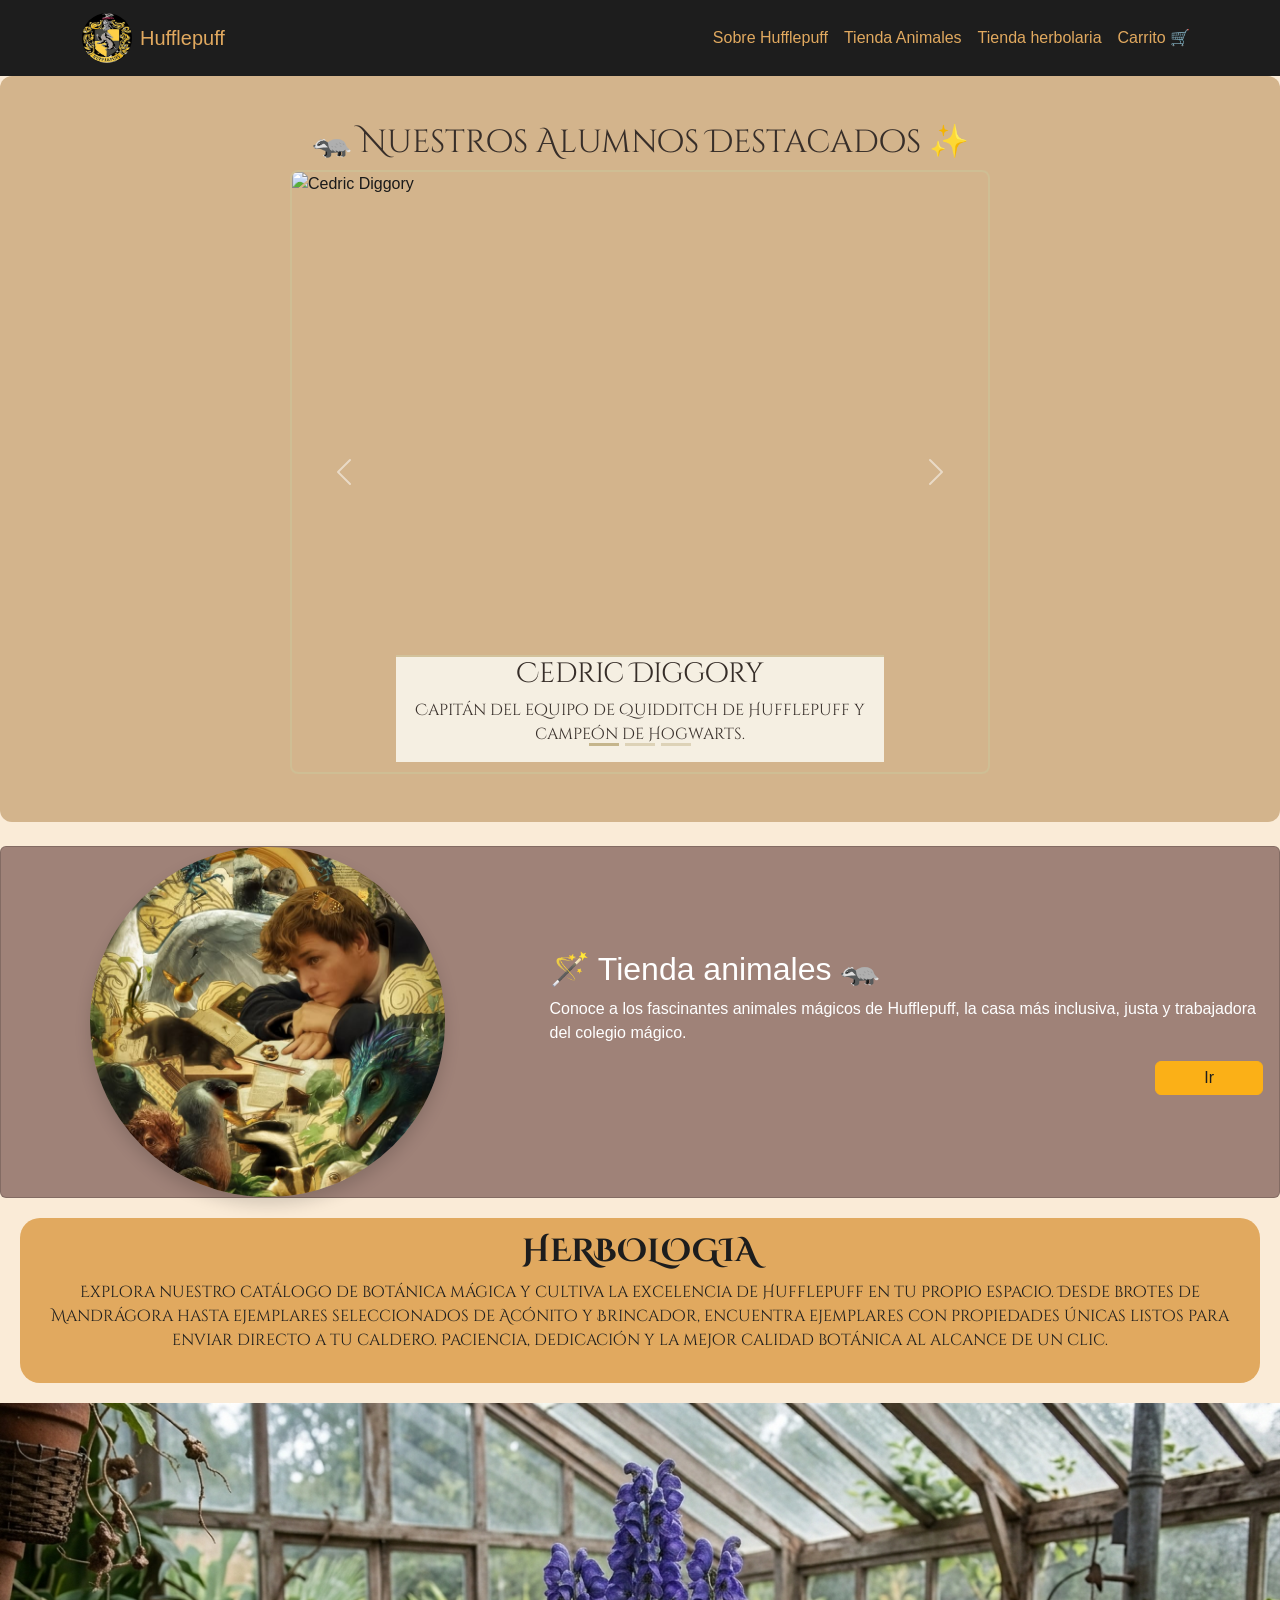
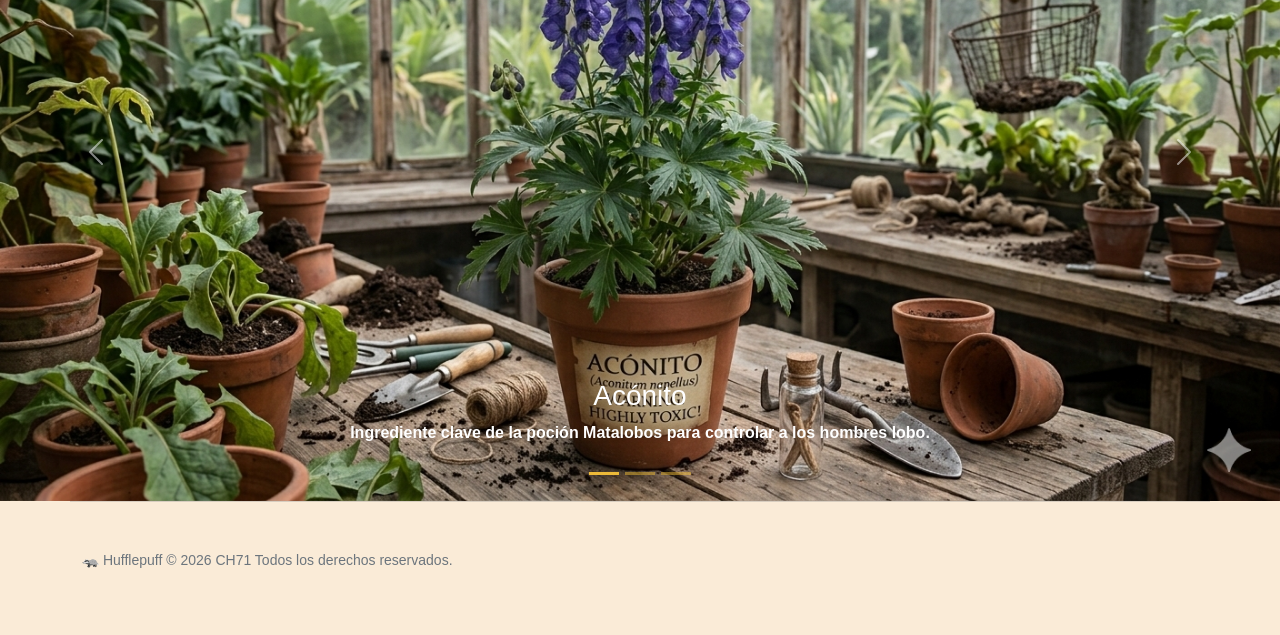
==== index.html @ 20fa6cd5 "propuesta final" ====
<!doctype html>
<html lang="es">
  <head>
    <meta charset="UTF-8" />
    <meta name="viewport" content="width=device-width, initial-scale=1.0" />
    <title>Bienvenido a Hufflepuff</title>
    <link
      href="https://cdn.jsdelivr.net/npm/bootstrap@5.3.8/dist/css/bootstrap.min.css"
      rel="stylesheet"
      integrity="sha384-sRIl4kxILFvY47J16cr9ZwB07vP4J8+LH7qKQnuqkuIAvNWLzeN8tE5YBujZqJLB"
      crossorigin="anonymous"
    />
    <link href="styles.css" rel="stylesheet" />
    <link
      href="https://fonts.googleapis.com/css2?family=Cinzel:wght@400;600;700&family=Cinzel+Decorative:wght@700&display=swap"
      rel="stylesheet"
    />
  </head>

  <body>
    <!-- NAVBAR -->
    <nav class="navbar navbar-dark navbar-expand-lg navbar-hufflepuff">
      <div class="container">
        <a class="navbar-brand d-flex align-items-center" href="index.html">
          <img
            src="assets/logo.jpeg"
            alt="Logo Hufflepuff"
            width="50"
            height="50"
            class="me-2 rounded-circle"
          />
          Hufflepuff
        </a>
        <button
          class="navbar-toggler"
          type="button"
          data-bs-toggle="collapse"
          data-bs-target="#navbarNav"
          aria-controls="navbarNav"
          aria-expanded="false"
          aria-label="Abrir navegación"
        >
          <span class="navbar-toggler-icon"></span>
        </button>
        <div class="collapse navbar-collapse" id="navbarNav">
          <ul class="navbar-nav ms-auto">
            <li class="nav-item">
              <a class="nav-link" href="index.html#alumnos">Sobre Hufflepuff</a>
            </li>
            <li class="nav-item">
              <a class="nav-link" href="cards-animales.html">Tienda Animales</a>
            </li>
            <li class="nav-item">
              <a class="nav-link" href="cards-herbolaria.html"
                >Tienda herbolaria</a
              >
            </li>
            <li class="nav-item">
              <a class="nav-link" href="carrito.html">Carrito 🛒</a>
            </li>
          </ul>
        </div>
      </div>
    </nav>
    <!-- ALUMNOS DESTACADOS MAFER -->
    <div id="seccion-alumnos">
      <section id="alumnos" class="container py-5">
        <h2 class="text-center alumnos-title">
          🦡 Nuestros Alumnos Destacados ✨
        </h2>
        <div id="carouselAlumnos" class="carousel slide">
          <div class="carousel-indicators">
            <button
              type="button"
              data-bs-target="#carouselAlumnos"
              data-bs-slide-to="0"
              class="active"
              aria-current="true"
              aria-label="Slide 1"
            ></button>
            <button
              type="button"
              data-bs-target="#carouselAlumnos"
              data-bs-slide-to="1"
              aria-label="Slide 2"
            ></button>
            <button
              type="button"
              data-bs-target="#carouselAlumnos"
              data-bs-slide-to="2"
              aria-label="Slide 3"
            ></button>
          </div>
          <div class="carousel-inner">
            <div class="carousel-item active">
              <img
                src="https://i.pinimg.com/1200x/90/15/7f/90157fadba393e586f8248d897877038.jpg"
                class="d-block w-100"
                alt="Cedric Diggory"
              />
              <div class="carousel-caption d-none d-md-block">
                <h3>Cedric Diggory</h3>
                <p>
                  Capitán del equipo de Quidditch de Hufflepuff y campeón de
                  Hogwarts.
                </p>
              </div>
            </div>
            <div class="carousel-item">
              <img
                src="https://i.pinimg.com/736x/89/72/cd/8972cda041435fb4833280f34f14a9ff.jpg"
                class="d-block w-100"
                alt="Newt Scamander"
              />
              <div class="carousel-caption d-none d-md-block">
                <h3>Newt Scamander</h3>
                <p>
                  Renombrado magizoologista y autor de Animales fantásticos.
                </p>
              </div>
            </div>
            <div class="carousel-item">
              <img
                src="https://i.pinimg.com/1200x/03/ce/29/03ce2988cb47e7d53c531d5679399386.jpg"
                class="d-block w-100"
                alt="Nymphadora Tonks"
              />
              <div class="carousel-caption d-none d-md-block">
                <h3>Nymphadora Tonks</h3>
                <p>
                  Metamorfomaga, miembro de la Orden del Fénix y gran
                  aventurera.
                </p>
              </div>
            </div>
          </div>
          <button
            class="carousel-control-prev"
            type="button"
            data-bs-target="#carouselAlumnos"
            data-bs-slide="prev"
          >
            <span class="carousel-control-prev-icon" aria-hidden="true"></span
            ><span class="visually-hidden">Anterior</span>
          </button>
          <button
            class="carousel-control-next"
            type="button"
            data-bs-target="#carouselAlumnos"
            data-bs-slide="next"
          >
            <span class="carousel-control-next-icon" aria-hidden="true"></span
            ><span class="visually-hidden">Siguiente</span>
          </button>
        </div>
      </section>
    </div>

    <!-- TIENDA DE ANIMALES -->
    <section id="animales" class="container-fluid mt-4 px-0">
      <div class="card card-criaturas text-white">
        <div class="row g-0 align-items-center">
          <div
            class="col-md-5 d-flex justify-content-center align-items-center"
          >
            <img
              src="assets/Animales.jpg"
              class="img-fluid rounded-circle imgCriaturas shadow"
              alt="Animales mágicos"
            />
          </div>
          <div class="col-md-7">
            <div class="card-body">
              <h2 class="card-title">🪄 Tienda animales 🦡</h2>
              <p class="card-text">
                Conoce a los fascinantes animales mágicos de Hufflepuff, la casa
                más inclusiva, justa y trabajadora del colegio mágico.
              </p>
              <div class="text-end">
                <a
                  href="cards-animales.html"
                  class="btn btn-hufflepuff py-1 px-5"
                  >Ir</a
                >
              </div>
            </div>
          </div>
        </div>
      </div>
    </section>

    <!-- HERBOLOGÍA -->
    <section id="herbologia">
      <div id="title-herb">
        <h2><b>HERBOLOGIA</b></h2>
        <p>
          Explora nuestro catálogo de botánica mágica y cultiva la excelencia de
          Hufflepuff en tu propio espacio. Desde brotes de Mandrágora hasta
          ejemplares seleccionados de Acónito y Brincador, encuentra ejemplares
          con propiedades únicas listos para enviar directo a tu caldero.
          Paciencia, dedicación y la mejor calidad botánica al alcance de un
          clic.
        </p>
      </div>

      <div id="carouselExampleCaptions" class="carousel slide div-carrusel">
        <div class="carousel-indicators">
          <button
            type="button"
            data-bs-target="#carouselExampleCaptions"
            data-bs-slide-to="0"
            class="active"
            aria-current="true"
            aria-label="Slide 1"
          ></button>
          <button
            type="button"
            data-bs-target="#carouselExampleCaptions"
            data-bs-slide-to="1"
            aria-label="Slide 2"
          ></button>
          <button
            type="button"
            data-bs-target="#carouselExampleCaptions"
            data-bs-slide-to="2"
            aria-label="Slide 3"
          ></button>
        </div>
        <div class="carousel-inner">
          <div class="carousel-item active">
            <a href="cards-herbolaria.html"
              ><img
                src="assets/aconito.jpg"
                class="d-block w-100"
                alt="Acónito"
            /></a>
            <div class="carousel-caption d-none d-md-block">
              <h3 class="planta">Acónito</h3>
              <p class="descripcion-img">
                <b
                  >Ingrediente clave de la poción Matalobos para controlar a los
                  hombres lobo.</b
                >
              </p>
            </div>
          </div>
          <div class="carousel-item">
            <a href="cards-herbolaria.html"
              ><img
                src="assets/brincador.jpg"
                class="d-block w-100"
                alt="Brincador"
            /></a>
            <div class="carousel-caption d-none d-md-block">
              <h3 class="planta">Brincador</h3>
              <p class="descripcion-img">
                <b>Con el brincador, puedes crear una poción para Encoger.</b>
              </p>
            </div>
          </div>
          <div class="carousel-item">
            <a href="cards-herbolaria.html"
              ><img
                src="assets/mandragora.jpg"
                class="d-block w-100"
                alt="Mandrágora"
            /></a>
            <div class="carousel-caption d-none d-md-block">
              <h3 class="planta">Mandrágora</h3>
              <p class="descripcion-img">
                <b
                  >Su jugo restaurador es el ingrediente principal del filtro
                  para despetrificar.</b
                >
              </p>
            </div>
          </div>
        </div>
        <button
          class="carousel-control-prev"
          type="button"
          data-bs-target="#carouselExampleCaptions"
          data-bs-slide="prev"
        >
          <span class="carousel-control-prev-icon" aria-hidden="true"></span
          ><span class="visually-hidden">Anterior</span>
        </button>
        <button
          class="carousel-control-next"
          type="button"
          data-bs-target="#carouselExampleCaptions"
          data-bs-slide="next"
        >
          <span class="carousel-control-next-icon" aria-hidden="true"></span
          ><span class="visually-hidden">Siguiente</span>
        </button>
      </div>
    </section>

    <footer
      class="container py-5 text-secondary border-top border-secondary border-opacity-25"
    >
      <p class="small">
        🦡 Hufflepuff © 2026 CH71 Todos los derechos reservados.
      </p>
    </footer>

    <script
      src="https://cdn.jsdelivr.net/npm/bootstrap@5.3.8/dist/js/bootstrap.bundle.min.js"
      integrity="sha384-FKyoEForCGlyvwx9Hj09JcYn3nv7wiPVlz7YYwJrWVcXK/BmnVDxM+D2scQbITxI"
      crossorigin="anonymous"
    ></script>
  </body>
</html>
---- styles.css ----
:root {
    --ink: #1A1A1A;
    --paper: #FBF9F1;
    --line: #E5E5E5;
    --muted: #6B6B6B;
    --gold: #B9975B;
    --gold-hover: #A2824C;
    --panel: #F4F6F8;
}

* {
    box-sizing: border-box;
}



/* ---------- MAFER CARRUSEL---------- */
#carouselAlumnos {
  max-width: 700px;
  margin: 0 auto;
  border: 2px solid #cfbe94;
  border-radius: 8px;
  overflow: hidden;

}

#seccion-alumnos h1 {
  border-bottom: 3px double #372e29;
  padding-bottom: 15px;
  display: inline-block;
}



#carouselAlumnos .carousel-item img {
  height: 600px;
  width: 100%;
  object-fit: cover;
  object-position: center 20%;
}

#carouselAlumnos .carousel-caption {
  background-color: rgba(251, 249, 241, 0.85);
  border-top: 2px solid #d2c29b;
  color: #372e29;
  font-family: 'Cinzel Decorative', serif;
  bottom: 10px;
  padding: 0px;
}

#carouselAlumnos .carousel-indicators button {
  background-color: #c5b58c !important;
}

#seccion-alumnos {
  background-color: #d3b48c;
  max-width: 2000px;
    margin: 0 auto;
  padding: 0px;
  border-radius: 12px;
}
/* ---------- SECCIÓN HERBOLOGÍA ASLAN ---------- */
#title-herb {
    background-color: #E1A95f;
    padding: 15px;
    color: #1D1D1D;
    text-align: center;
    margin: 20px;
    border-radius: 20px;
    font-family: 'Cinzel Decorative', serif;
}

.carousel-indicators button {
  background-color: #ecb939 !important;
}

:root {
    --ink: #1A1A1A;
    /* texto principal, casi negro */
    --paper: #FFFFFF;
    /* fondo general */
    --line: #E5E5E5;
    /* bordes/divisores suaves */
    --muted: #6B6B6B;
    /* texto secundario */
    --gold: #B9975B;
    /* acento dorado, botones y línea del top bar */
    --gold-hover: #A2824C;
    --panel: #F4F6F8;
    /* fondo de tarjetas de producto */
}

* {
    box-sizing: border-box;
}

body {
    margin: 0;
    background-color:antiquewhite;
    color: var(--ink);
    font-family: -apple-system, "Segoe UI", Roboto, Helvetica, Arial, sans-serif;
    -webkit-font-smoothing: antialiased;
}
/* ---------- BOTÓN DORADO ---------- */
.btn-gold {
    background: var(--gold);
    color: #1A1A1A;
    border: none;
    border-radius: 4px;
    font-weight: 600;
    padding: 0.75rem 1.75rem;
}

.btn-gold:hover {
    background: var(--gold-hover);
    color: #1A1A1A;
}

/* ---------- ESTADOS DEL CARRITO ---------- */
.cart-state {
    padding: 5.5rem 0;
}

.cart-state h1 {
    font-size: clamp(2rem, 4vw, 2.75rem);
}

.muted {
    color: var(--muted);
}

/* -- carrito con productos -- */
.cart-item {
    display: flex;
    align-items: center;
    gap: 1.2rem;
    padding: 1.2rem 0;
    border-bottom: 1px solid var(--line);
}

.cart-item-img {
    width: 84px;
    height: 84px;
    border-radius: 10px;
    background: var(--panel);
    flex-shrink: 0;
    overflow: hidden;
}

.cart-item-img img {
    width: 100%;
    height: 100%;
    object-fit: cover;
}

.cart-item-info {
    flex: 1;
}

.cart-item-info h3 {
    font-size: 1.05rem;
    margin-bottom: 0.2rem;
}

.cart-item-info .muted {
    font-size: 0.85rem;
    margin: 0 0 0.6rem;
}

.qty-control {
    display: inline-flex;
    align-items: center;
    border: 1px solid var(--line);
    border-radius: 6px;
}

.qty-control button {
    background: none;
    border: none;
    width: 30px;
    height: 30px;
    font-size: 1rem;
}

.qty-control span {
    min-width: 28px;
    text-align: center;
    font-size: 0.9rem;
}

.cart-item-price {
    font-weight: 600;
    min-width: 90px;
    text-align: right;
}

.cart-item-remove {
    background: none;
    border: none;
    font-size: 1.3rem;
    color: var(--muted);
    line-height: 1;
    padding: 0 0.25rem;
}

.cart-item-remove:hover {
    color: #a11;
}

.order-summary {
    background: var(--panel);
    border-radius: 12px;
    padding: 1.6rem;
}

.order-summary h3 {
    font-size: 1.15rem;
    margin-bottom: 1rem;
}

.summary-row {
    display: flex;
    justify-content: space-between;
    font-size: 0.92rem;
    margin-bottom: 0.6rem;
}

.summary-row.total {
    font-weight: 700;
    font-size: 1.05rem;
}

/* ---------- ESTILOS GENERALES DEL SITIO ---------- */
.navbar-hufflepuff {
    background-color: #1D1D1D;
}

.navbar-hufflepuff .navbar-brand,
.navbar-hufflepuff .nav-link {
    color: #E1A95F;
}

.card-criaturas {
    background-color: #9F8278;
}

.btn-hufflepuff {
    background-color: #FBB017;
    border-color: #FBB017;
    color: #1D1D1D;
}

.imgCriaturas {
    height: 350px;
    width: 355px;
    object-fit: cover;
}

.alumnos-title {
    color: #372E29;
    font-family: "Cinzel Decorative", serif;
}

    /* ---------- CONFIRMACIÓN DE COMPRA ---------- */
    .purchase-success {
        display: flex;
        align-items: center;
        gap: 0.5rem;
        color: #198754;
    }

    .purchase-check {
        display: inline-grid;
        width: 1.6rem;
        height: 1.6rem;
        place-items: center;
        border: 2px solid #198754;
        border-radius: 50%;
        font-weight: 700;
        animation: purchase-check-pop 0.45s ease-out both;
    }

    @keyframes purchase-check-pop {
        0% {
            opacity: 0;
            transform: scale(0.3) rotate(-20deg);
        }

        70% {
            transform: scale(1.15) rotate(5deg);
        }

        100% {
            opacity: 1;
            transform: scale(1) rotate(0);
        }
    }
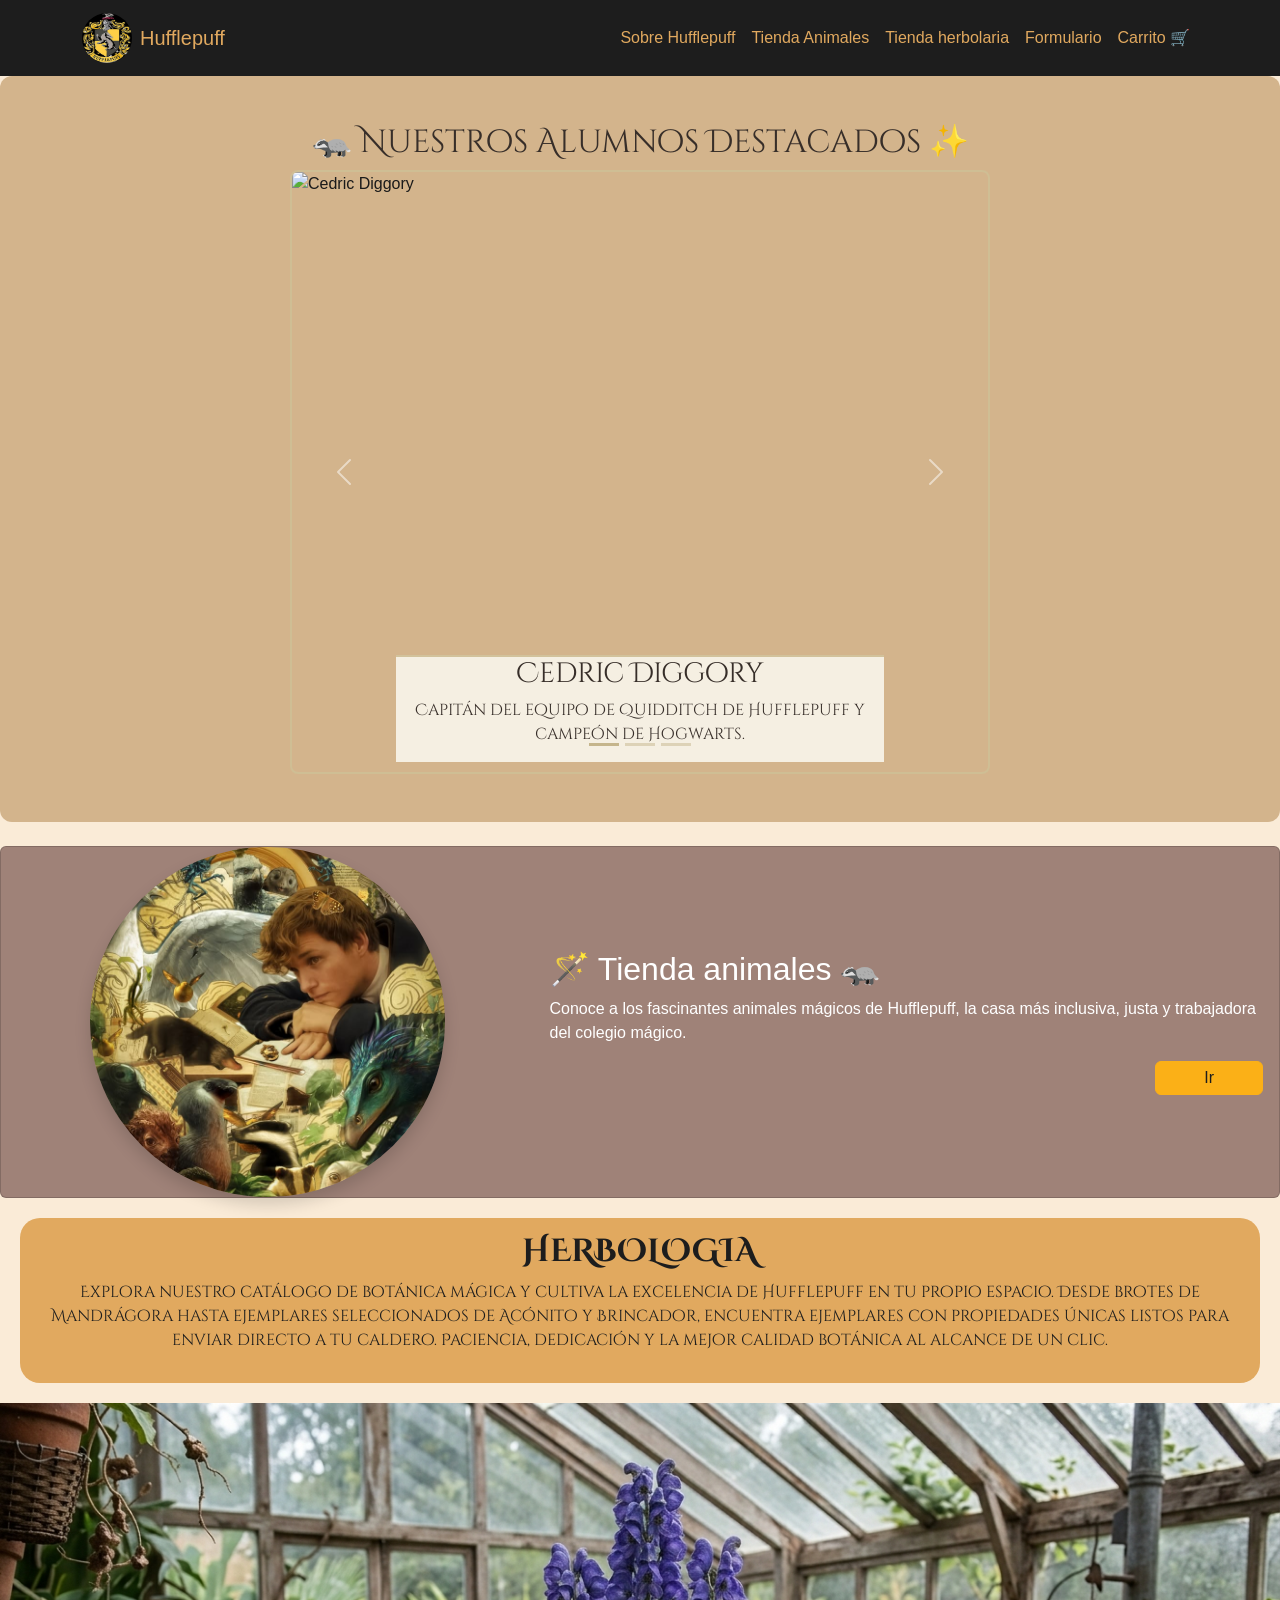
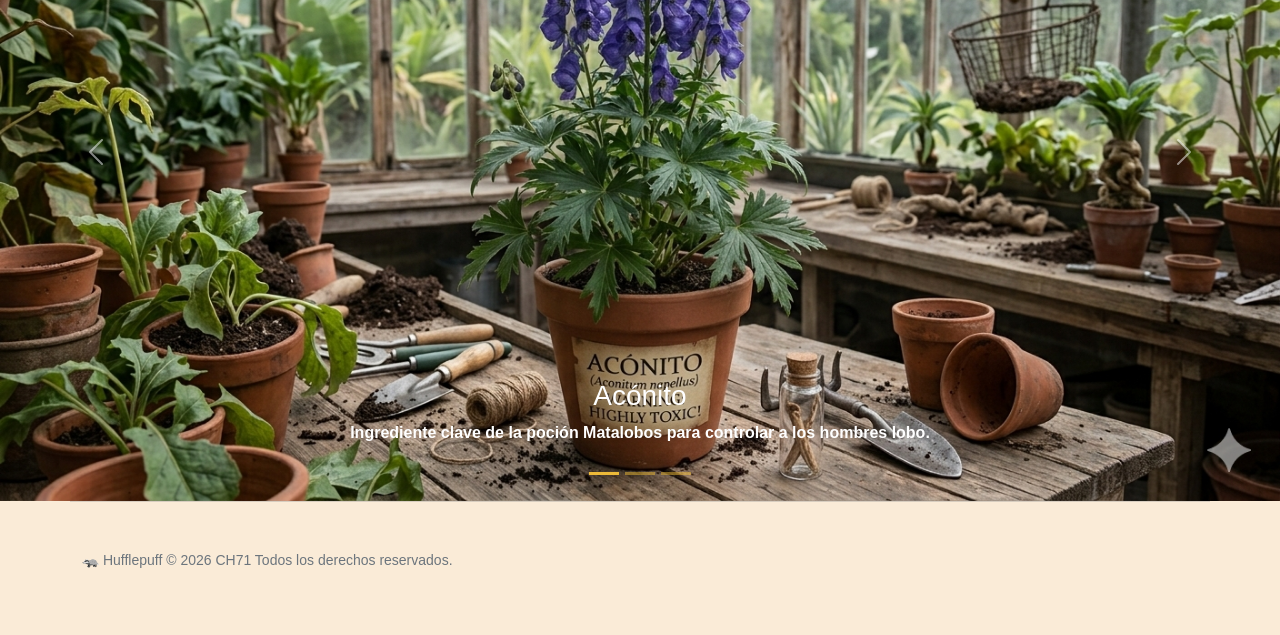
==== commit 08e8640b: "Feat: agregado el view de formulario, tambien se le agrego un bg color" ====
--- a/index.html
+++ b/index.html
@@ -54,6 +54,9 @@
               <a class="nav-link" href="cards-herbolaria.html"
                 >Tienda herbolaria</a
               >
+            </li>
+            <li class="nav-item">
+              <a class="nav-link" href="form.html">Formulario</a>
             </li>
             <li class="nav-item">
               <a class="nav-link" href="carrito.html">Carrito 🛒</a>
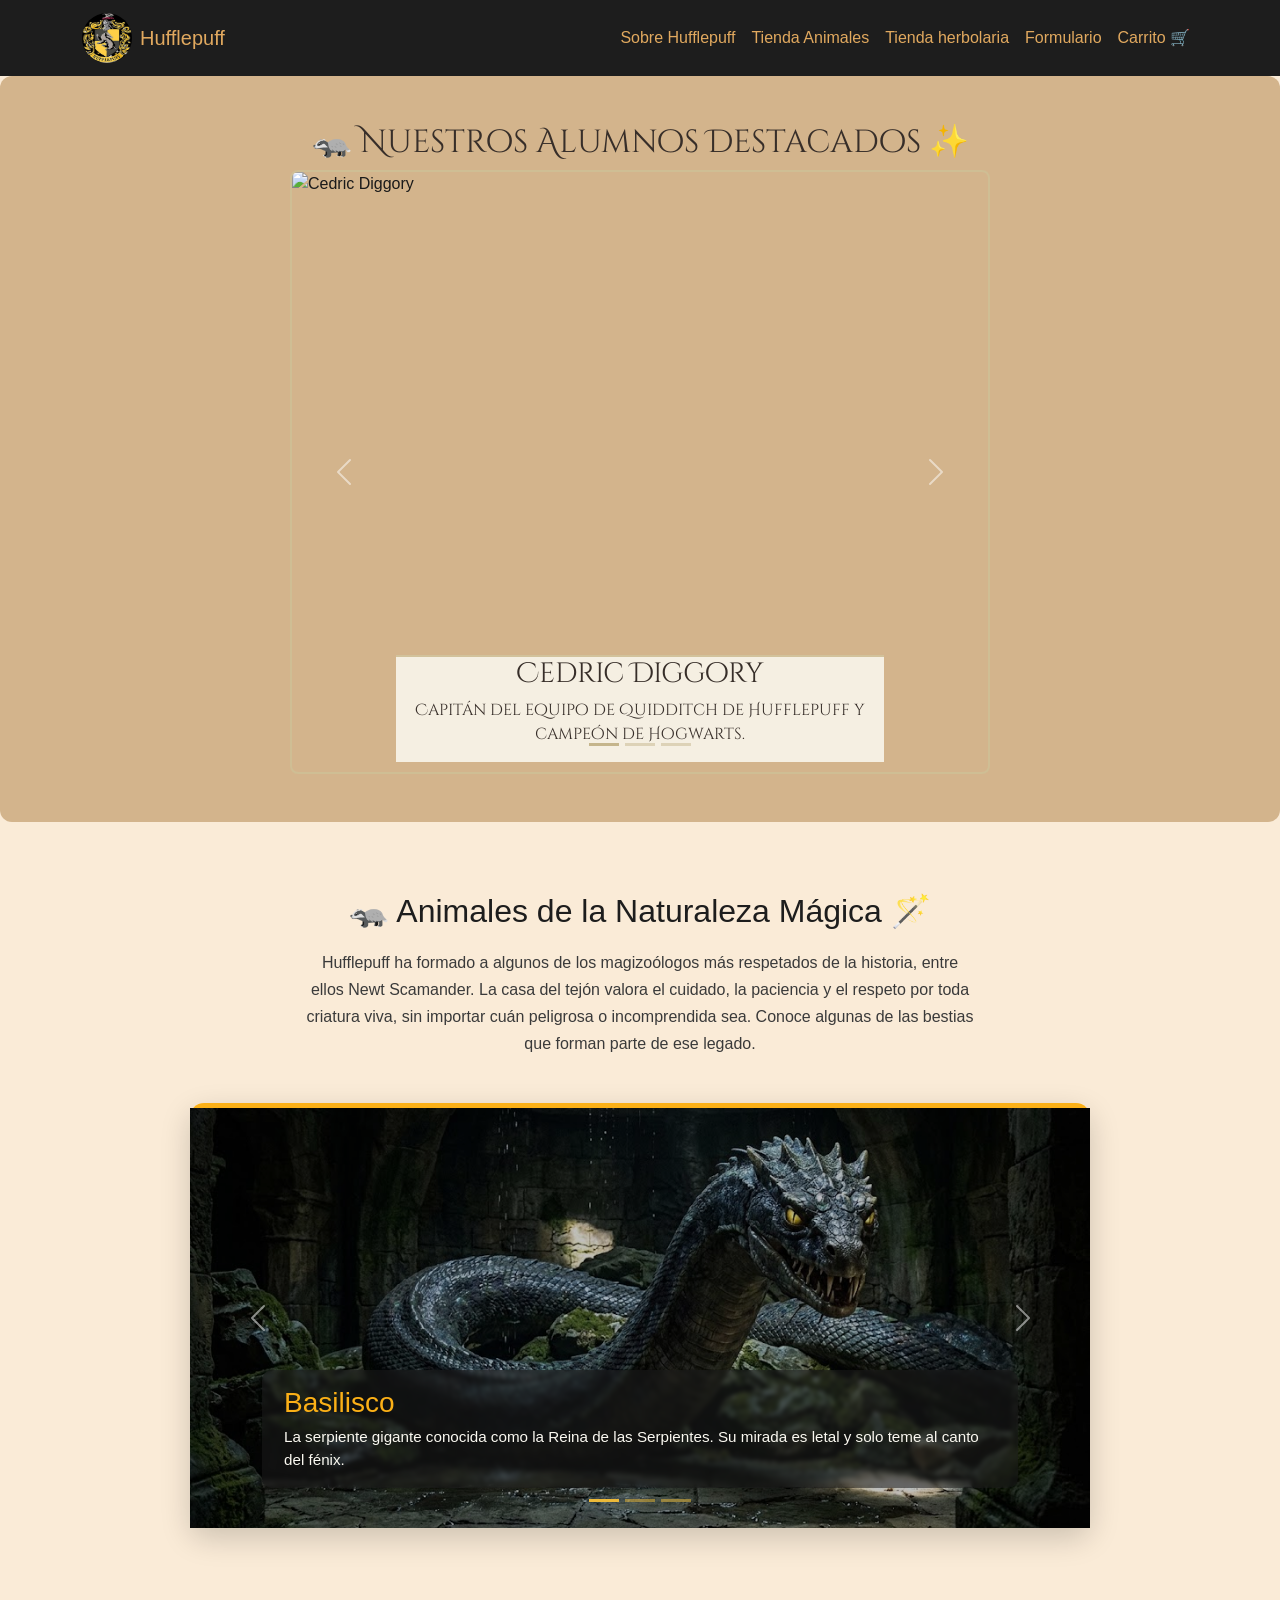
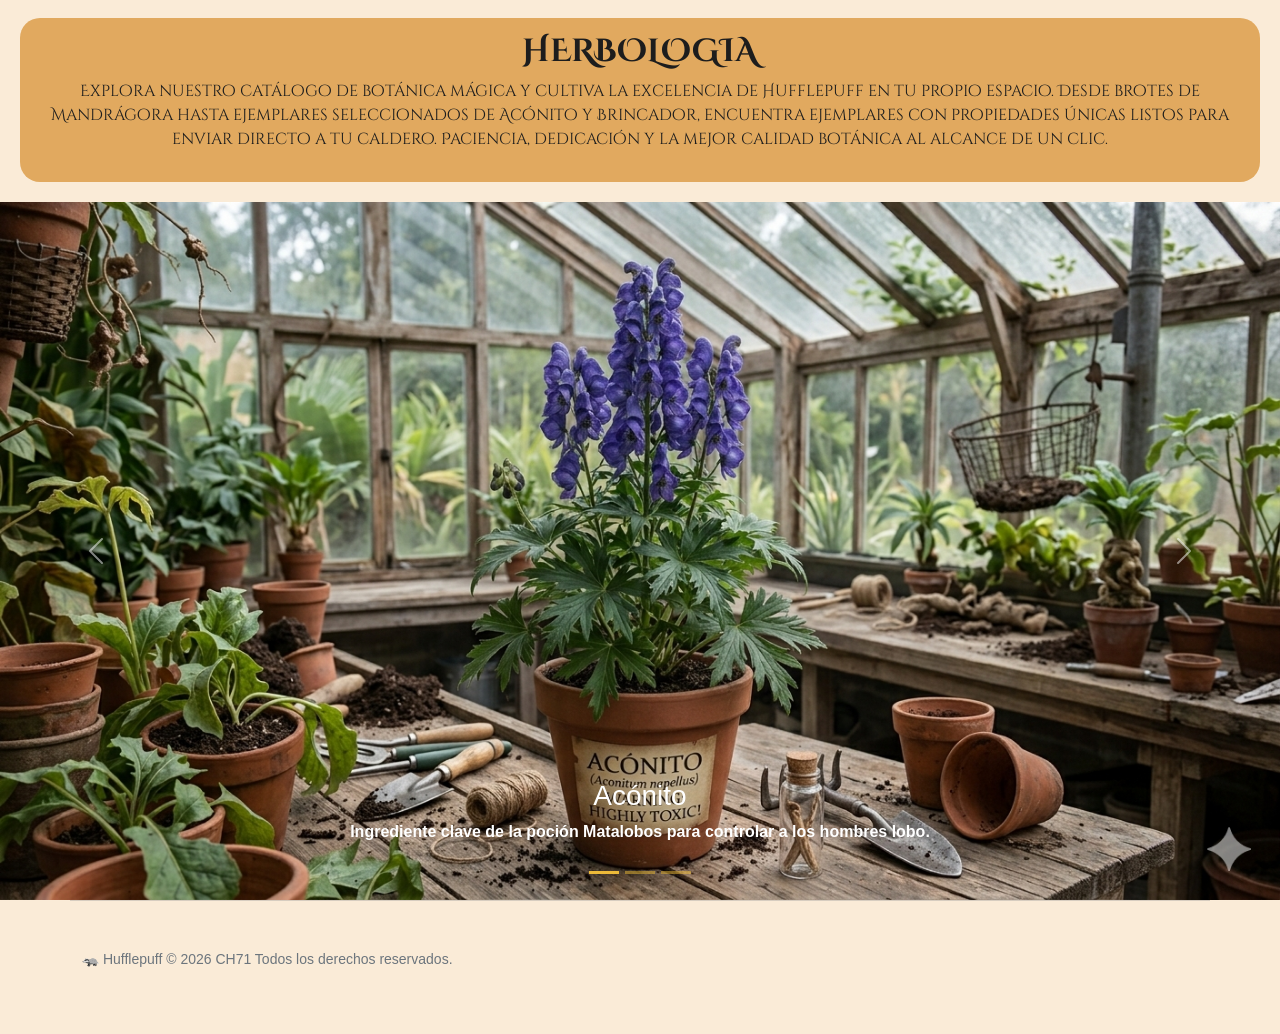
==== commit 5c3ca326: "Implemente el carousel de Jaz a la view" ====
--- a/index.html
+++ b/index.html
@@ -159,35 +159,119 @@
       </section>
     </div>
 
-    <!-- TIENDA DE ANIMALES -->
-    <section id="animales" class="container-fluid mt-4 px-0">
-      <div class="card card-criaturas text-white">
-        <div class="row g-0 align-items-center">
-          <div
-            class="col-md-5 d-flex justify-content-center align-items-center"
+    <!-- ANIMALES MÁGICOS -->
+    <section id="animales" class="animales-section">
+      <div class="container-fluid px-0">
+        <div class="animales-intro">
+          <h2>🦡 Animales de la Naturaleza Mágica 🪄</h2>
+          <p>
+            Hufflepuff ha formado a algunos de los magizoólogos más respetados
+            de la historia, entre ellos Newt Scamander. La casa del tejón valora
+            el cuidado, la paciencia y el respeto por toda criatura viva, sin
+            importar cuán peligrosa o incomprendida sea. Conoce algunas de las
+            bestias que forman parte de ese legado.
+          </p>
+        </div>
+
+        <div
+          id="carruselAnimales"
+          class="carousel slide animales-carousel"
+          data-bs-ride="carousel"
+        >
+          <div class="carousel-indicators">
+            <button
+              type="button"
+              data-bs-target="#carruselAnimales"
+              data-bs-slide-to="0"
+              class="active"
+              aria-current="true"
+              aria-label="Basilisco"
+            ></button>
+            <button
+              type="button"
+              data-bs-target="#carruselAnimales"
+              data-bs-slide-to="1"
+              aria-label="Escarbato"
+            ></button>
+            <button
+              type="button"
+              data-bs-target="#carruselAnimales"
+              data-bs-slide-to="2"
+              aria-label="Bowtruckle"
+            ></button>
+          </div>
+
+          <div class="carousel-inner">
+            <div class="carousel-item active">
+              <a href="cards-animales.html">
+                <img
+                  src="hp/basilisco.jpeg"
+                  class="d-block w-100"
+                  alt="Basilisco"
+                />
+              </a>
+              <div class="carousel-caption">
+                <h3>Basilisco</h3>
+                <p>
+                  La serpiente gigante conocida como la Reina de las Serpientes.
+                  Su mirada es letal y solo teme al canto del fénix.
+                </p>
+              </div>
+            </div>
+
+            <div class="carousel-item">
+              <a href="cards-animales.html">
+                <img
+                  src="hp/niffler.jpeg"
+                  class="d-block w-100"
+                  alt="Escarbato"
+                />
+              </a>
+              <div class="carousel-caption">
+                <h3>Escarbato (Niffler)</h3>
+                <p>
+                  Pequeña criatura de hocico alargado, atraída de forma
+                  irresistible por todo lo que brilla.
+                </p>
+              </div>
+            </div>
+
+            <div class="carousel-item">
+              <a href="cards-animales.html">
+                <img
+                  src="hp/bowtruckle.jpeg"
+                  class="d-block w-100"
+                  alt="Bowtruckle"
+                />
+              </a>
+              <div class="carousel-caption">
+                <h3>Bowtruckle</h3>
+                <p>
+                  Guardián de los árboles, tímido pero fiel a quien cuida su
+                  hogar.
+                </p>
+              </div>
+            </div>
+          </div>
+
+          <button
+            class="carousel-control-prev"
+            type="button"
+            data-bs-target="#carruselAnimales"
+            data-bs-slide="prev"
           >
-            <img
-              src="assets/Animales.jpg"
-              class="img-fluid rounded-circle imgCriaturas shadow"
-              alt="Animales mágicos"
-            />
-          </div>
-          <div class="col-md-7">
-            <div class="card-body">
-              <h2 class="card-title">🪄 Tienda animales 🦡</h2>
-              <p class="card-text">
-                Conoce a los fascinantes animales mágicos de Hufflepuff, la casa
-                más inclusiva, justa y trabajadora del colegio mágico.
-              </p>
-              <div class="text-end">
-                <a
-                  href="cards-animales.html"
-                  class="btn btn-hufflepuff py-1 px-5"
-                  >Ir</a
-                >
-              </div>
-            </div>
-          </div>
+            <span class="carousel-control-prev-icon" aria-hidden="true"></span>
+            <span class="visually-hidden">Anterior</span>
+          </button>
+          <button
+            class="carousel-control-next"
+            type="button"
+            data-bs-target="#carruselAnimales"
+            data-bs-slide="next"
+          >
+            <span class="carousel-control-next-icon" aria-hidden="true"></span>
+            <span class="visually-hidden">Siguiente</span>
+          </button>
         </div>
       </div>
     </section>
--- a/styles.css
+++ b/styles.css
@@ -259,6 +259,90 @@
     object-fit: cover;
 }
 
+/* ---------- CARRUSEL DE ANIMALES MÁGICOS ---------- */
+.animales-section {
+    padding: 70px 0;
+}
+
+.animales-intro {
+    max-width: 700px;
+    margin: 0 auto 45px;
+    padding: 0 1rem;
+    text-align: center;
+}
+
+.animales-intro h2 {
+    color: #1D1D1D;
+    margin-bottom: 18px;
+}
+
+.animales-intro p {
+    color: #3A3A3A;
+    line-height: 1.7;
+}
+
+.animales-carousel {
+    max-width: 900px;
+    margin: 0 auto;
+    border-top: 5px solid #FBB017;
+    border-radius: 14px;
+    overflow: hidden;
+    box-shadow: 0 10px 30px rgba(0, 0, 0, 0.18);
+}
+
+.animales-carousel .carousel-item img {
+    height: 420px;
+    object-fit: cover;
+    filter: brightness(0.75);
+}
+
+.animales-carousel .carousel-caption {
+    right: 8%;
+    bottom: 40px;
+    left: 8%;
+    padding: 16px 22px;
+    text-align: left;
+    background-color: rgba(29, 29, 29, 0.55);
+    border-radius: 10px;
+    backdrop-filter: blur(2px);
+}
+
+.animales-carousel .carousel-caption h3 {
+    color: #FBB017;
+    margin-bottom: 6px;
+}
+
+.animales-carousel .carousel-caption p {
+    color: #FBF9F1;
+    margin: 0;
+    font-size: 0.95rem;
+}
+
+.animales-carousel .carousel-indicators button {
+    background-color: #FBB017;
+}
+
+@media (max-width: 576px) {
+    .animales-section {
+        padding: 45px 0;
+    }
+
+    .animales-carousel .carousel-item img {
+        height: 260px;
+    }
+
+    .animales-carousel .carousel-caption {
+        right: 5%;
+        bottom: 15px;
+        left: 5%;
+        padding: 10px 14px;
+    }
+
+    .animales-carousel .carousel-caption p {
+        font-size: 0.8rem;
+    }
+}
+
 .alumnos-title {
     color: #372E29;
     font-family: "Cinzel Decorative", serif;
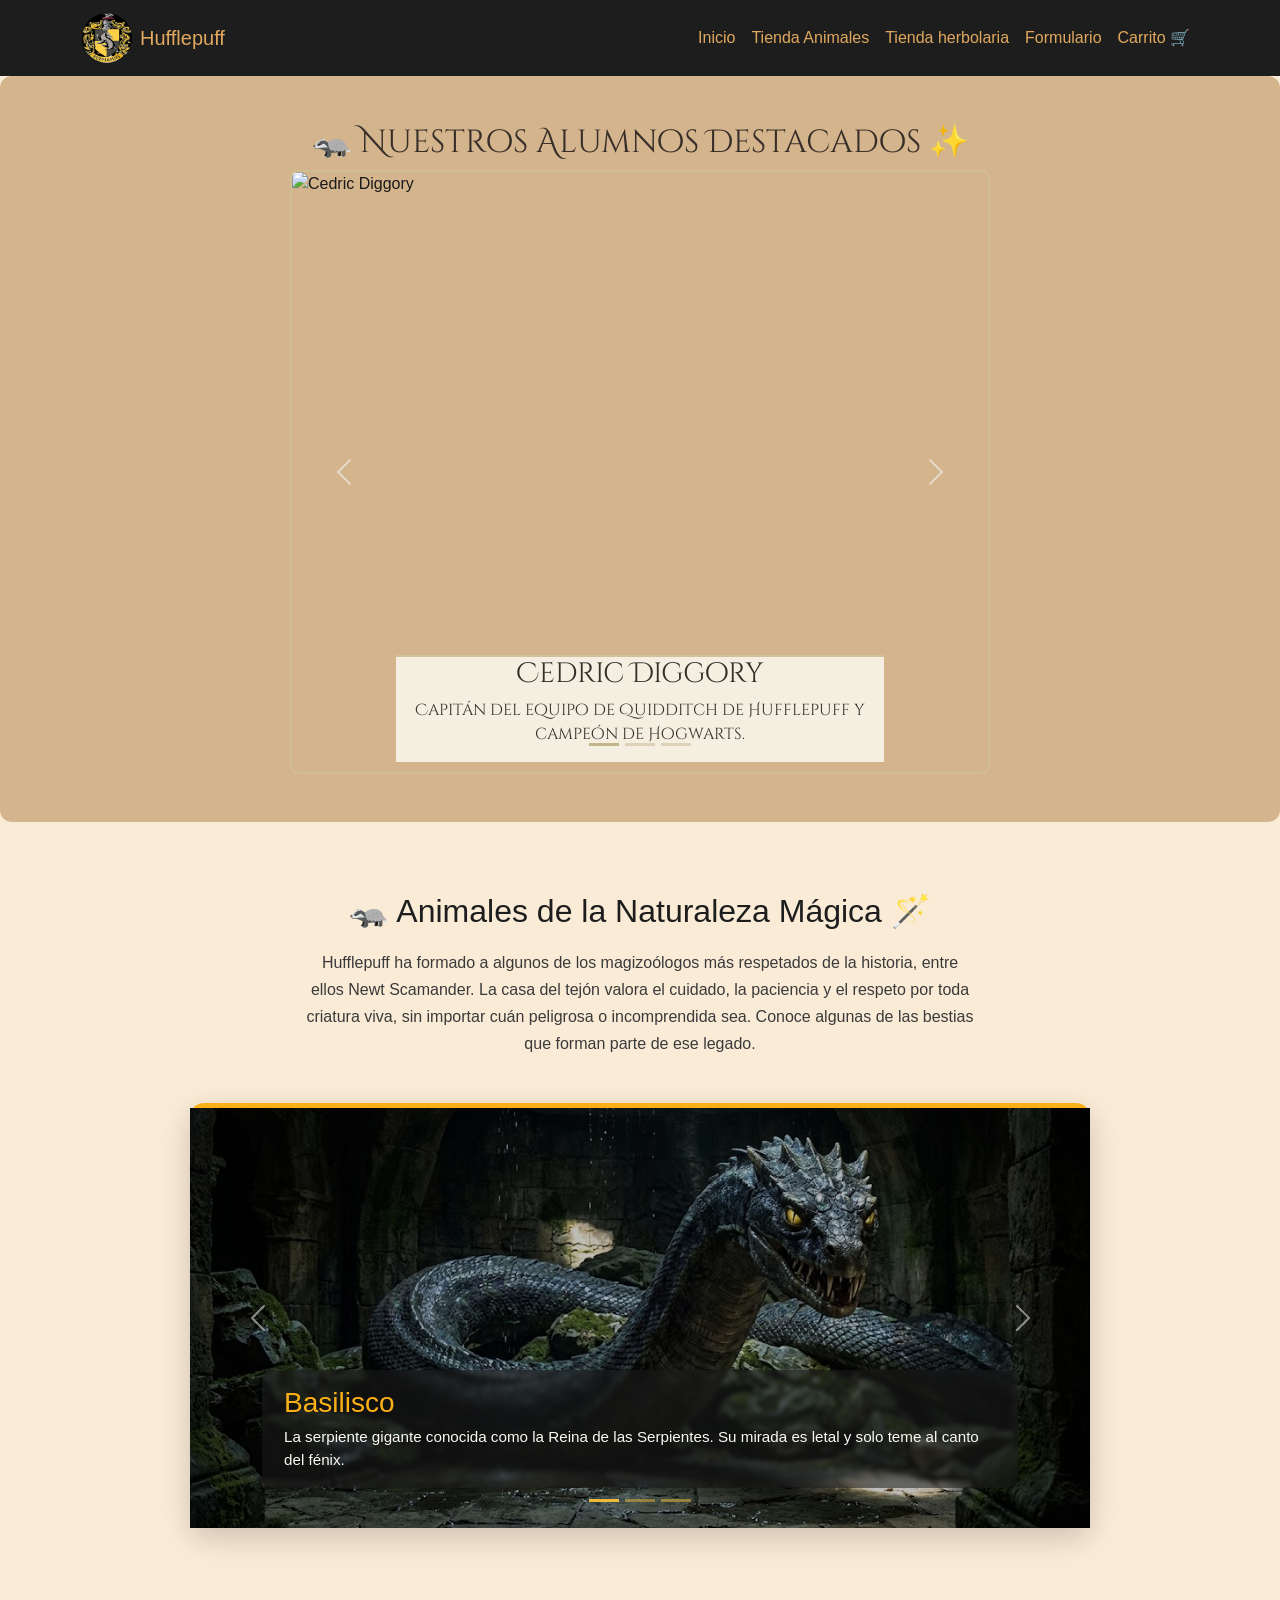
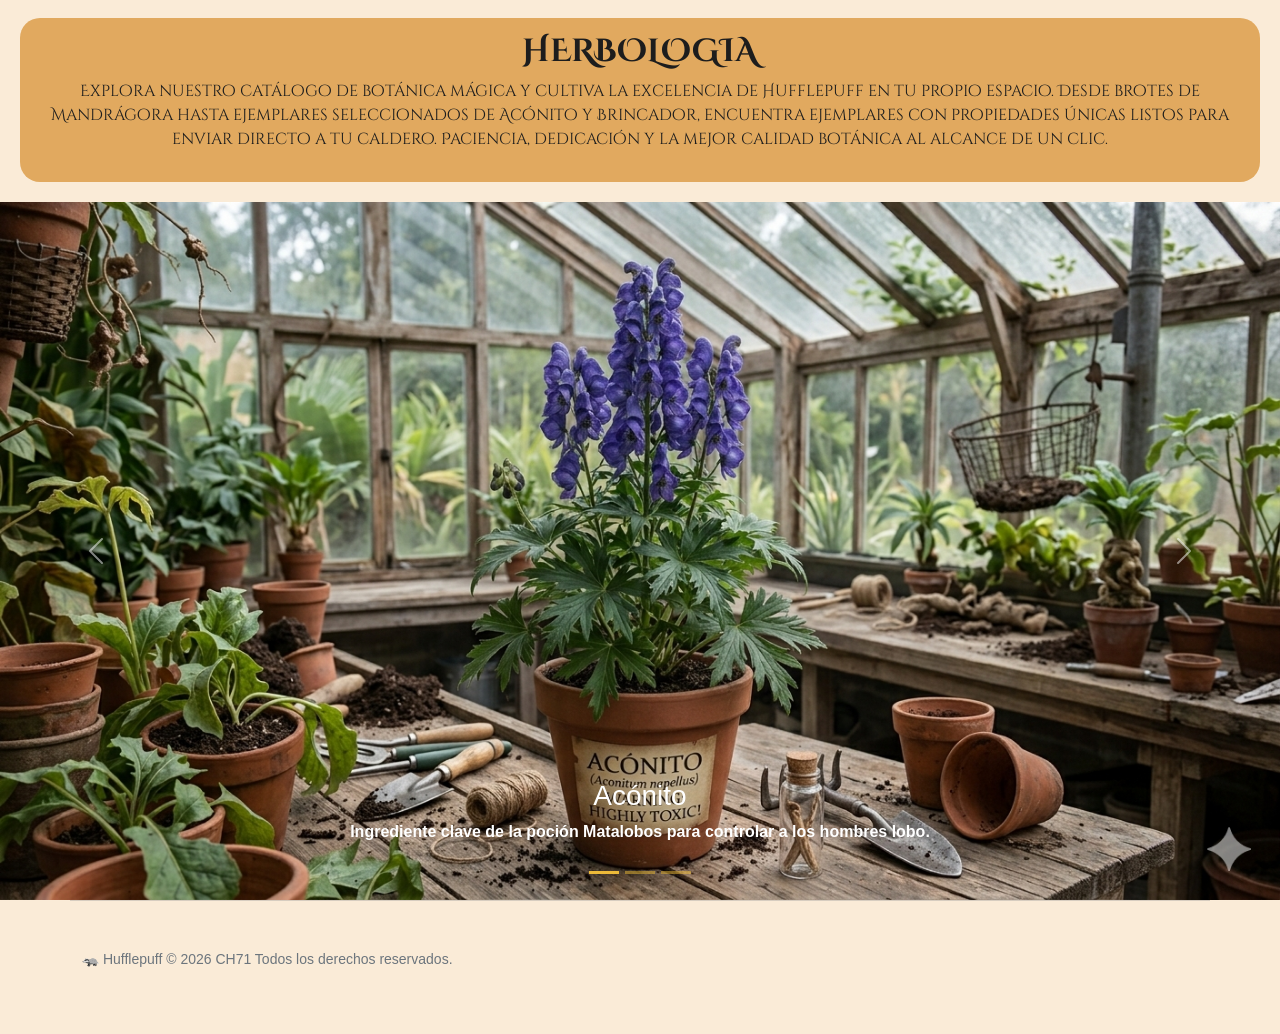
==== commit 74871309: "delete: Sobre Hufflepuff" ====
--- a/index.html
+++ b/index.html
@@ -45,21 +45,23 @@
         <div class="collapse navbar-collapse" id="navbarNav">
           <ul class="navbar-nav ms-auto">
             <li class="nav-item">
-              <a class="nav-link" href="index.html#alumnos">Sobre Hufflepuff</a>
+              <a class="nav-link" href="index.html#Alumnos">Inicio</a>
             </li>
             <li class="nav-item">
-              <a class="nav-link" href="cards-animales.html">Tienda Animales</a>
+              <a class="nav-link" href="pages/cards-animales.html"
+                >Tienda Animales</a
+              >
             </li>
             <li class="nav-item">
-              <a class="nav-link" href="cards-herbolaria.html"
+              <a class="nav-link" href="pages/cards-herbolaria.html"
                 >Tienda herbolaria</a
               >
             </li>
             <li class="nav-item">
-              <a class="nav-link" href="form.html">Formulario</a>
+              <a class="nav-link" href="pages/form.html">Formulario</a>
             </li>
             <li class="nav-item">
-              <a class="nav-link" href="carrito.html">Carrito 🛒</a>
+              <a class="nav-link" href="pages/carrito.html">Carrito 🛒</a>
             </li>
           </ul>
         </div>
@@ -203,7 +205,7 @@
 
           <div class="carousel-inner">
             <div class="carousel-item active">
-              <a href="cards-animales.html">
+              <a href="pages/cards-animales.html">
                 <img
                   src="hp/basilisco.jpeg"
                   class="d-block w-100"
@@ -220,7 +222,7 @@
             </div>
 
             <div class="carousel-item">
-              <a href="cards-animales.html">
+              <a href="pages/cards-animales.html">
                 <img
                   src="hp/niffler.jpeg"
                   class="d-block w-100"
@@ -237,7 +239,7 @@
             </div>
 
             <div class="carousel-item">
-              <a href="cards-animales.html">
+              <a href="pages/cards-animales.html">
                 <img
                   src="hp/bowtruckle.jpeg"
                   class="d-block w-100"
@@ -315,7 +317,7 @@
         </div>
         <div class="carousel-inner">
           <div class="carousel-item active">
-            <a href="cards-herbolaria.html"
+            <a href="pages/cards-herbolaria.html"
               ><img
                 src="assets/aconito.jpg"
                 class="d-block w-100"
@@ -332,7 +334,7 @@
             </div>
           </div>
           <div class="carousel-item">
-            <a href="cards-herbolaria.html"
+            <a href="pages/cards-herbolaria.html"
               ><img
                 src="assets/brincador.jpg"
                 class="d-block w-100"
@@ -346,7 +348,7 @@
             </div>
           </div>
           <div class="carousel-item">
-            <a href="cards-herbolaria.html"
+            <a href="pages/cards-herbolaria.html"
               ><img
                 src="assets/mandragora.jpg"
                 class="d-block w-100"
--- a/styles.css
+++ b/styles.css
@@ -1,5 +1,3 @@
-
-
 
 :root {
     --ink: #1A1A1A;
